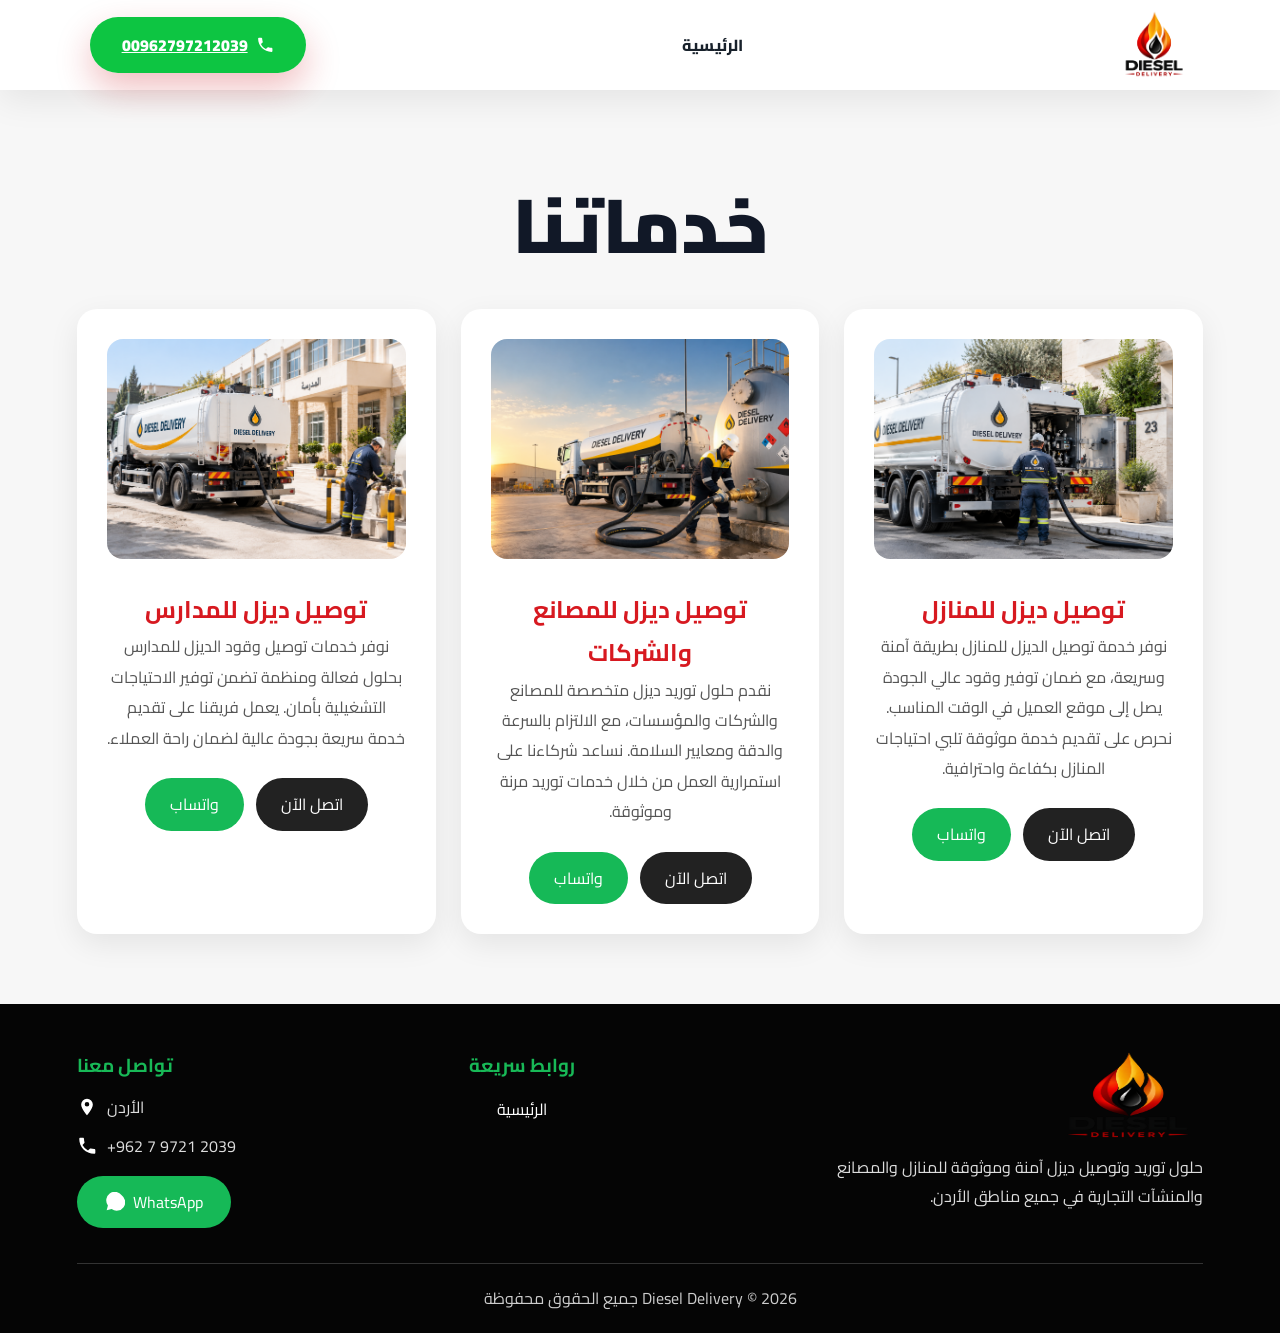
==== service.html @ 4aa0ca22 "Add files via upload" ====
<!DOCTYPE html>
<html lang="ar" dir="rtl">
<head>
<meta charset="UTF-8">
<meta name="viewport" content="width=device-width, initial-scale=1.0">
<title>خدماتنا | Diesel Delivery</title>
<link rel="stylesheet" href="style.css">
</head>
<body>

    <header>
<img src="assets/logo.png" class="logo">
<button class="menu-toggle" aria-label="Menu">☰</button>
<nav id="mainNav">
<a href="index.html">الرئيسية</a>
</nav>
<a class="phone" href="tel:+962797212039">
<svg class="nav-phone-icon" viewBox="0 0 24 24" aria-hidden="true">
<path d="M6.6 10.8c1.8 3.5 3.1 4.8 6.6 6.6l2.2-2.2c.3-.3.8-.4 1.2-.2 1.3.5 2.7.8 4.1.8.7 0 1.2.5 1.2 1.2V20c0 .7-.5 1.2-1.2 1.2C10.8 21.2 2.8 13.2 2.8 3.4 2.8 2.7 3.3 2.2 4 2.2h3c.7 0 1.2.5 1.2 1.2 0 1.4.3 2.8.8 4.1.1.4.1.8-.2 1.2z"/>
</svg>
00962797212039</a>
</header>

<section class="services-page">
<h1>خدماتنا</h1>

<div class="services-grid">

<div class="service-card">
<img class="service-image" src="assets/home-diesel.png" alt="توصيل ديزل للمنازل">
<h2>توصيل ديزل للمنازل</h2>
<p>نوفر خدمة توصيل الديزل للمنازل بطريقة آمنة وسريعة، مع ضمان توفير وقود عالي الجودة يصل إلى موقع العميل في الوقت المناسب. نحرص على تقديم خدمة موثوقة تلبي احتياجات المنازل بكفاءة واحترافية.</p>
<div class="service-actions">
<a href="tel:+962797212039">اتصل الآن</a>
<a href="https://wa.me/962797212039">واتساب</a>
</div>
</div>

<div class="service-card">
<img class="service-image" src="assets/factory-diesel.png" alt="توصيل ديزل للمصانع والشركات">
<h2>توصيل ديزل للمصانع والشركات</h2>
<p>نقدم حلول توريد ديزل متخصصة للمصانع والشركات والمؤسسات، مع الالتزام بالسرعة والدقة ومعايير السلامة. نساعد شركاءنا على استمرارية العمل من خلال خدمات توريد مرنة وموثوقة.</p>
<div class="service-actions">
<a href="tel:+962797212039">اتصل الآن</a>
<a href="https://wa.me/962797212039">واتساب</a>
</div>
</div>

<div class="service-card">
<img class="service-image" src="assets/school-diesel.png" alt="توصيل ديزل للمدارس">
<h2>توصيل ديزل للمدارس</h2>
<p>نوفر خدمات توصيل وقود الديزل للمدارس بحلول فعالة ومنظمة تضمن توفير الاحتياجات التشغيلية بأمان. يعمل فريقنا على تقديم خدمة سريعة بجودة عالية لضمان راحة العملاء.</p>
<div class="service-actions">
<a href="tel:+962797212039">اتصل الآن</a>
<a href="https://wa.me/962797212039">واتساب</a>
</div>
</div>

</div>
</section>

<footer class="professional-footer">
  <div class="footer-container">

    <div class="footer-brand">
      <img src="assets/logo.png" alt="Diesel Delivery">
      <p>
        حلول توريد وتوصيل ديزل آمنة وموثوقة للمنازل والمصانع والمنشآت التجارية
        في جميع مناطق الأردن.
      </p>
    </div>

    <div class="footer-links">
      <h3>روابط سريعة</h3>
      <a href="#home">الرئيسية</a>
    </div>

    <div class="footer-contact">
      <h3>تواصل معنا</h3>
      <p class="contact-item">
        <span class="svg-icon location-icon"></span>
        الأردن
      </p>
      <p class="contact-item">
        <span class="svg-icon phone-icon"></span>
        +962 7 9721 2039
      </p>
      <a class="whatsapp-btn" href="#">
        <span class="svg-icon whatsapp-icon"></span>
        WhatsApp
      </a>
    </div>

  </div>

  <div class="footer-bottom">
    Diesel Delivery © 2026 جميع الحقوق محفوظة
  </div>
</footer>
</body>
</html>
---- style.css ----
@import url("https://fonts.googleapis.com/css2?family=Cairo:wght@400;600;700;800;900&display=swap");

:root {
  --red: #0dc542;
  --red2: #0dc542;
  --dark: #07111b;
  --gold: #f5b942;
  --bg: #f6f8fb;
  --text: #111827;
  --shadow: 0 25px 70px rgba(7, 17, 27, 0.12);
}
* {
  box-sizing: border-box;
  margin: 0;
  padding: 0;
}
html {
  scroll-behavior: smooth;
}
body {
  font-family: Cairo, Arial, sans-serif;
  color: var(--text);
  background: #fff;
  line-height: 1.8;
}
header {
  height: 90px;
  padding: 0 7%;
  display: flex;
  align-items: center;
  justify-content: space-between;
  position: sticky;
  top: 0;
  z-index: 50;
  background: rgba(255, 255, 255, 0.86);
  backdrop-filter: blur(18px);
  box-shadow: 0 10px 35px rgba(0, 0, 0, 0.08);
}
.logo {
  height: 72px;
  transition: 0.4s;
}
.logo:hover {
  transform: scale(1.08);
}
nav a {
  margin: 0 14px;
  color: #18212b;
  text-decoration: none;
  font-weight: 800;
  transition: 0.3s;
  position: relative;
}
nav a:before {
  content: "";
  position: absolute;
  right: 0;
  bottom: -10px;
  width: 0;
  height: 3px;
  background: var(--red);
  transition: 0.3s;
}
nav a:hover {
  color: var(--red);
}
nav a:hover:before {
  width: 100%;
}
.phone,
button {
  border: 0;
  border-radius: 50px;
  padding: 14px 32px;
  font-family: inherit;
  font-weight: 900;
  color: #fff;
  background: linear-gradient(135deg, var(--red), var(--red2));
  box-shadow: 0 15px 35px rgba(201, 21, 29, 0.28);
  cursor: pointer;
  transition: 0.35s;
}
.phone:hover,
button:hover {
  transform: translateY(-5px);
  box-shadow: 0 22px 45px rgba(201, 21, 29, 0.35);
}
.hero {
  min-height: 860px;
  display: flex;
  align-items: center;
  position: relative;
  overflow: hidden;
  background:
    linear-gradient(
      268deg,
      rgba(5, 12, 20, 0.88) 0%,
      rgba(5, 12, 20, 0.62) 70%,
      rgba(5, 12, 20, 0.15) 125%
    ),
    url(assets/hero-truck.png) center / cover;
}
.hero:before {
  content: "";
  position: absolute;
  inset: 0;
  background: radial-gradient(circle at 80% 50%, rgb(35 141 43 / 35%), transparent 35%);
}
.hero .content {
  position: relative;
  z-index: 2;
  /* max-width:700px; */
  color: #fff;
  /* padding:40px; */
  animation: heroFade 0.9s ease;
}
.hero .content span {
  display: inline-block;
  background: rgba(255, 255, 255, 0.12);
  border: 1px solid rgba(255, 255, 255, 0.25);
  padding: 8px 22px;
  border-radius: 50px;
  backdrop-filter: blur(10px);
  color: #fff;
}
.hero h1 {
  font-size: clamp(42px, 5vw, 72px);
  line-height: 1.15;
  font-weight: 900;
  margin: 20px 0;
}
.hero h1 b {
  color: #2ac96b;
}
.hero p {
  font-size: 20px;
  color: #f1f5f9;
  max-width: 560px;
}
.hero button {
  border: none;
  border-radius: 14px;
  padding: 15px 34px;
  font-size: 17px;
  font-weight: 800;
  margin: 25px 8px 0 0;
  cursor: pointer;
  transition: 0.3s;
  background: #c9151d;
  color: white;
  box-shadow: 0 15px 35px rgba(201, 21, 29, 0.35);
}
.hero button:hover {
  transform: translateY(-5px);
}
.hero .outline {
  background: transparent;
  border: 2px solid #fff;
}
@keyframes heroFade {
  from {
    opacity: 0;
    transform: translateY(30px);
  }
  to {
    opacity: 1;
    transform: none;
  }
}
.hero:after {
  content: "";
  position: absolute;
  inset: auto 0 0;
  height: 90px;
  background: linear-gradient(transparent, #fff);
}
.content {
  width: 58%;
  padding-right: 8%;
  position: relative;
  z-index: 2;
}
.content span {
  display: inline-block;
  background: #fff1f2;
  color: var(--red);
  padding: 8px 22px;
  border-radius: 40px;
  font-weight: 900;
}
h1 {
  font-size: 76px;
  line-height: 1.15;
  font-weight: 900;
  margin: 22px 0;
}
h1 b {
  color: var(--red);
}
.content p {
  font-size: 23px;
  /* color: #374151; */
  max-width: 650px;
  margin-bottom: 35px;
}
.outline {
  background: #fff;
  color: var(--dark);
  border: 2px solid var(--dark);
  box-shadow: none;
  margin-right: 12px;
}
.features {
  display: grid;
  grid-template-columns: repeat(4, 1fr);
  gap: 25px;
  padding: 40px 8% 90px;
  background: #fff;
}
.features div {
  background: #fff;
  padding: 35px 20px;
  text-align: center;
  border-radius: 28px;
  box-shadow: var(--shadow);
  border: 1px solid #eef2f7;
  transition: 0.35s;
}
.features div:hover {
  transform: translateY(-12px);
  border-color: #ffd1d4;
}
.features div:first-letter {
  font-size: 45px;
}
.features h3 {
  font-size: 23px;
  margin: 15px 0 5px;
}
.about {
  padding: 100px 8%;
  display: flex;
  align-items: center;
  gap: 80px;
  background: var(--bg);
}
.about img {
  width: 48%;
  border-radius: 35px;
  box-shadow: var(--shadow);
}
.about h2,
.order h2,
.areas h2 {
  font-size: 44px;
  line-height: 1.3;
  margin-bottom: 20px;
  font-weight: 900;
}
.about p,
.order p,
.areas p {
  font-size: 21px;
}
.order {
  padding: 100px 8%;
  background:
    linear-gradient(rgba(0, 0, 0, 0.72), rgba(0, 0, 0, 0.72)),
    url("assets/delivery.png") center/cover;
  color: #fff;
}
.areas {
  text-align: center;
  padding: 90px 8%;
}
footer {
  background: var(--dark);
  color: #fff;
  padding: 45px 8%;
  /* display: flex; */
  justify-content: space-between;
  align-items: center;
}
footer img {
  height: 95px;
}
@media (max-width: 900px) {
  header {
    height: auto;
    padding: 15px;
    flex-direction: column;
    gap: 15px;
  }
  nav {
    display: none;
  }
  .hero {
    min-height: 650px;
  }
  .content {
    width: 100%;
    padding: 50px 25px;
    text-align: center;
  }
  h1 {
    font-size: 43px;
  }
  .content p {
    font-size: 18px;
    color: white;
  }
  .features {
    grid-template-columns: 1fr;
    padding: 30px 25px;
  }
  .about {
    flex-direction: column;
    padding: 60px 25px;
    gap: 35px;
  }
  .about img {
    width: 100%;
  }
  .about h2,
  .order h2,
  .areas h2 {
    font-size: 32px;
  }
  footer {
    flex-direction: column;
    gap: 20px;
    text-align: center;
  }
}

.why-us {
  padding: 90px 8%;
  background: linear-gradient(180deg, #fff, #f6f8fb);
}
.section-title {
  text-align: center;
  max-width: 850px;
  margin: auto;
}
.section-title span {
  display: inline-block;
  color: var(--red);
  background: #fff0f1;
  padding: 7px 25px;
  border-radius: 30px;
  font-weight: 900;
}
.section-title h2 {
  font-size: 45px;
  font-weight: 900;
  margin: 15px 0;
}
.section-title p {
  font-size: 20px;
  color: #4b5563;
}
.features {
  padding: 50px 0 0;
  background: transparent;
}
.feature-card svg {
  width: 55px;
  height: 55px;
  fill: var(--red);
  margin-bottom: 15px;
}
.feature-card svg path {
  stroke: none;
}
.feature-card {
  min-height: 250px;
}
@media (max-width: 900px) {
  .features {
    grid-template-columns: 1fr 1fr;
  }
  .section-title h2 {
    font-size: 32px;
  }
}
@media (max-width: 600px) {
  .features {
    grid-template-columns: 1fr;
  }
}

.menu-toggle {
  display: none;
  background: var(--red);
  color: #fff;
  border: 0;
  border-radius: 12px;
  font-size: 28px;
  width: 50px;
  height: 45px;
  cursor: pointer;
  padding: 0;
}
@media (max-width: 900px) {
  header {
    flex-direction: row;
    position: sticky;
    padding: 12px 20px;
    height: 75px;
  }
  .logo {
    height: 55px;
  }
  .menu-toggle {
    display: block;
  }
  nav {
    display: flex;
    position: absolute;
    top: 75px;
    right: 0;
    left: 0;
    background: #fff;
    flex-direction: column;
    padding: 25px;
    gap: 20px;
    box-shadow: 0 15px 35px rgba(0, 0, 0, 0.12);
    transform: translateY(-20px);
    opacity: 0;
    pointer-events: none;
    transition: 0.3s;
  }
  nav.open {
    transform: translateY(0);
    opacity: 1;
    pointer-events: auto;
  }
  nav a {
    margin: 0;
    padding: 10px 0;
  }
  .phone {
    display: none;
  }
}

/* Premium Energy CTA */
.order {
  margin: 80px auto;
  width: 86%;
  padding: 70px 30px;
  border-radius: 35px;
  background: linear-gradient(135deg, #07111b, #182b3d);
  color: #fff;
  text-align: center;
  position: relative;
  overflow: hidden;
  box-shadow: 0 30px 80px rgba(7, 17, 27, 0.25);
}
.order:before {
  content: "";
  position: absolute;
  width: 350px;
  height: 350px;
  background: rgb(21 201 70 / 35%);
  filter: blur(80px);
  top: -150px;
  right: -100px;
}
.order h2,
.order p,
.order button {
  position: relative;
}
.order h2 {
  font-size: 42px;
  margin-bottom: 15px;
}
.order p {
  font-size: 20px;
  margin-bottom: 30px;
  color: #e5e7eb;
}
.order .outline {
  background: transparent;
  border: 2px solid #fff;
  margin-right: 12px;
}

/* Floating WhatsApp */
.floating-whatsapp {
  position: fixed;
  left: 28px;
  bottom: 28px;
  width: 68px;
  height: 68px;
  border-radius: 50%;
  background: #25d366;
  display: flex;
  align-items: center;
  justify-content: center;
  z-index: 999;
  box-shadow: 0 15px 35px rgba(0, 0, 0, 0.25);
  animation: whatsappPulse 2s infinite;
}
.floating-whatsapp svg {
  width: 38px;
  height: 38px;
  fill: #fff;
}
@keyframes whatsappPulse {
  0% {
    transform: scale(1);
  }
  50% {
    transform: scale(1.08);
  }
  100% {
    transform: scale(1);
  }
}
@media (max-width: 768px) {
  .order {
    width: 92%;
    padding: 45px 20px;
  }
  .order h2 {
    font-size: 30px;
  }
  .floating-whatsapp {
    width: 58px;
    height: 58px;
    left: 18px;
    bottom: 18px;
  }
}

/* SVG Action Buttons */
.hero-btn,
.cta-btn {
  display: inline-flex;
  align-items: center;
  justify-content: center;
  gap: 10px;
  text-decoration: none;
  padding: 15px 28px;
  border-radius: 14px;
  font-weight: 700;
  cursor: pointer;
}
.hero-btn svg,
.cta-btn svg {
  width: 22px;
  height: 22px;
  fill: currentColor;
}
.whatsapp-btn {
  background: #25d366;
  color: #fff;
}
.call-btn {
  color: #fff;
}
.call-btn svg {
  fill: currentColor;
}
.cta-btn {
  padding: 15px 28px;
  border-radius: 14px;
  font-weight: 700;
}
.order .cta-btn {
  margin: 8px;
}

/* Navbar phone SVG */
.phone{
    display:flex;
    align-items:center;
    justify-content:center;
    gap:8px;
}
.nav-phone-icon{
    width:18px;
    height:18px;
    fill:currentColor;
}


.professional-footer{
 background:#050505;
 color:#fff;
 padding:45px 6% 20px;
}
.footer-container{
 display:flex;
 justify-content:space-between;
 gap:40px;
}
.footer-brand{width:35%;}
.footer-brand img{width:150px;}
.footer-brand p{line-height:1.8;color:#ddd;}
.footer-links{text-align:center;display:flex;flex-direction:column;gap:12px;}
.footer-links h3,.footer-contact h3{color:#18b957;}
.footer-links a{color:white;text-decoration:none;}
.footer-contact{direction:ltr;}
.contact-item{
 display:flex;
     margin-top: 10px;
 align-items:center;
 gap:10px;
 color:#ddd;
}
.svg-icon{
 width:20px;
 height:20px;
 display:inline-block;
 background-position:center;
 background-repeat:no-repeat;
 background-size:contain;
}
.phone-icon{
 background-image:url("data:image/svg+xml,%3Csvg xmlns='http://www.w3.org/2000/svg' fill='white' viewBox='0 0 24 24'%3E%3Cpath d='M6.6 10.8a15.4 15.4 0 006.6 6.6l2.2-2.2c.3-.3.8-.4 1.2-.2 1.3.4 2.7.6 4.1.6.7 0 1.3.6 1.3 1.3V20c0 .7-.6 1.3-1.3 1.3C10.4 21.3 2.7 13.6 2.7 3.3 2.7 2.6 3.3 2 4 2h3.1c.7 0 1.3.6 1.3 1.3 0 1.4.2 2.8.6 4.1.1.4 0 .8-.2 1.1z'/%3E%3C/svg%3E");
}
.whatsapp-icon{
 background-image:url("data:image/svg+xml,%3Csvg xmlns='http://www.w3.org/2000/svg' fill='white' viewBox='0 0 24 24'%3E%3Cpath d='M20 3.9A10 10 0 003.5 16.1L2 22l6-1.5A10 10 0 1020 3.9z'/%3E%3C/svg%3E");
}
.location-icon{
 background-image:url("data:image/svg+xml,%3Csvg xmlns='http://www.w3.org/2000/svg' fill='white' viewBox='0 0 24 24'%3E%3Cpath d='M12 2a7 7 0 00-7 7c0 5 7 13 7 13s7-8 7-13a7 7 0 00-7-7zm0 9.5A2.5 2.5 0 1112 6a2.5 2.5 0 010 5.5z'/%3E%3C/svg%3E");
}
.whatsapp-btn{
      margin-top: 15px;
 display:inline-flex;
 align-items:center;
 gap:8px;
 background:#16b957;
 color:#fff;
 padding:12px 28px;
 border-radius:30px;
 text-decoration:none;
}
.footer-bottom{
 border-top:1px solid #333;
 margin-top:35px;
 padding-top:20px;
 text-align:center;
 color:#ccc;
}
@media(max-width:768px){
 .footer-container{flex-direction:column;align-items:center;text-align:center;}
 .footer-brand{width:100%;}
}

.services-page{
padding:70px 6%;
background:#f7f7f7;
min-height:100vh;
}
.services-page h1{text-align:center;margin-bottom:40px;}
.services-grid{
display:grid;
grid-template-columns:repeat(auto-fit,minmax(280px,1fr));
gap:25px;
}
.service-card{
background:#fff;
padding:30px;
border-radius:20px;
box-shadow:0 10px 30px rgba(0,0,0,.08);
text-align:center;
}
.service-card h2{color:#d71920;}
.service-card p{line-height:1.9;color:#555;}
.service-actions{
display:flex;
justify-content:center;
gap:12px;
margin-top:25px;
}
.service-actions a{
padding:12px 25px;
border-radius:30px;
background:#16b957;
color:#fff;
text-decoration:none;
}
.service-actions a:first-child{background:#222;}

.service-image{
 width:100%;
 height:220px;
 object-fit:cover;
 border-radius:16px;
 margin-bottom:20px;
}
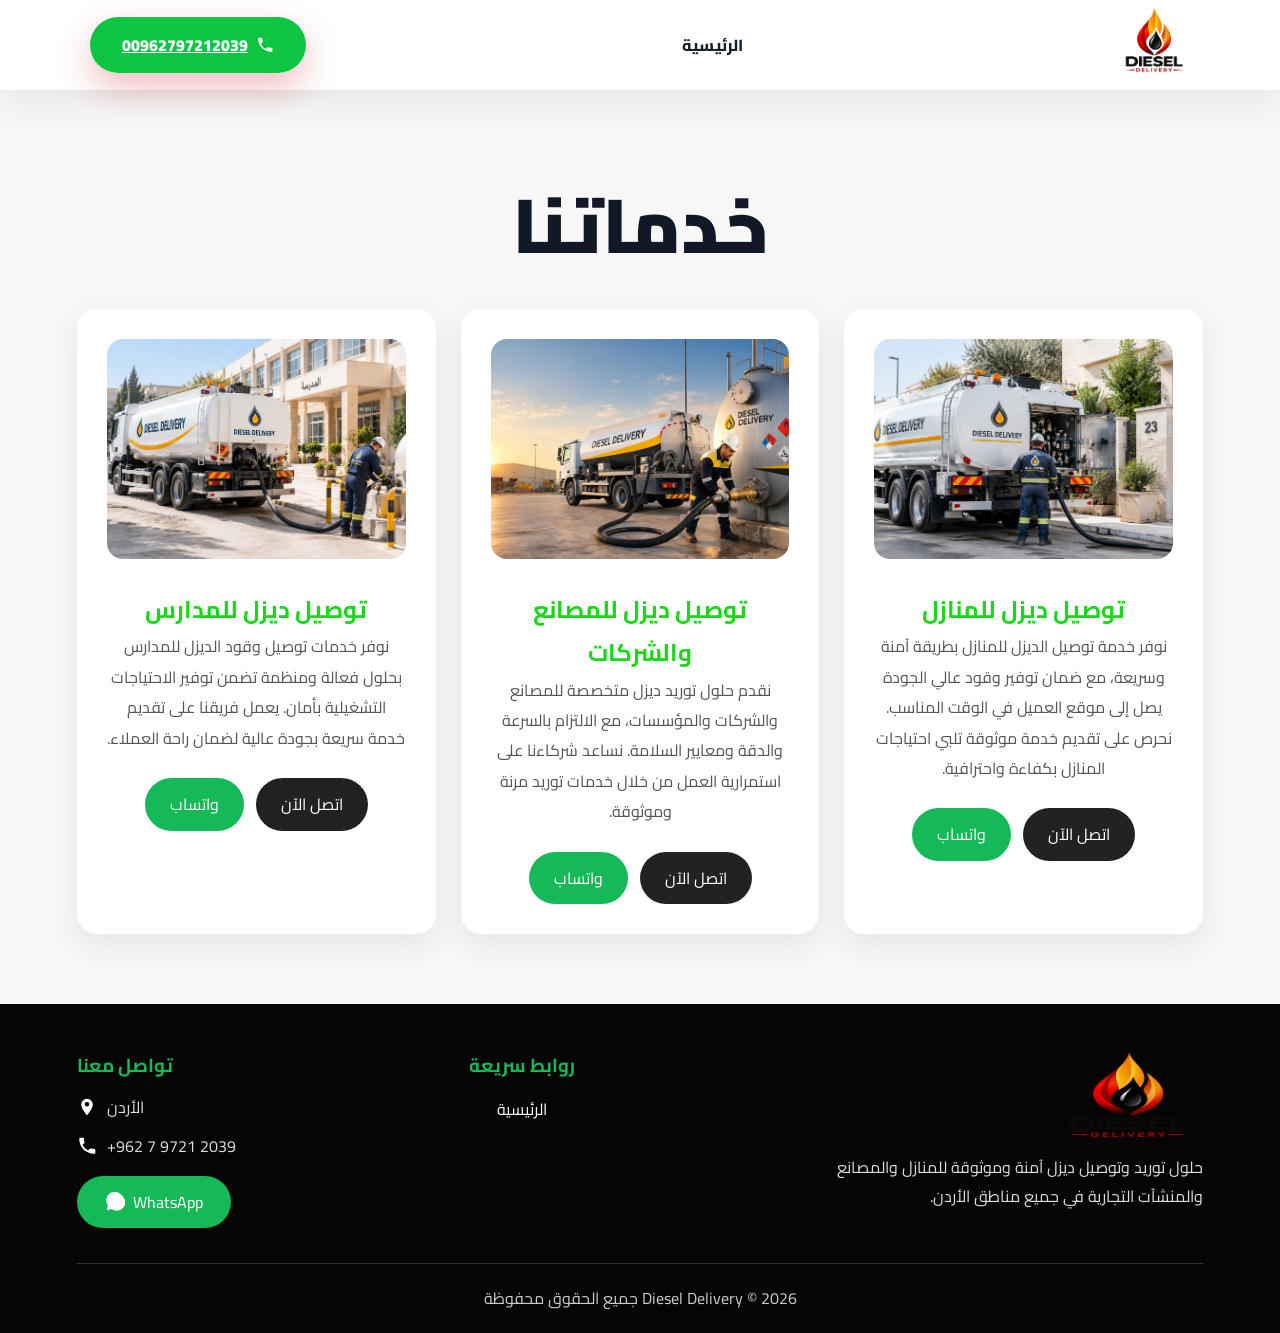
==== commit f54e54b6: "Add files via upload" ====
--- a/service.html
+++ b/service.html
@@ -3,13 +3,16 @@
 <head>
 <meta charset="UTF-8">
 <meta name="viewport" content="width=device-width, initial-scale=1.0">
+<link rel="icon" type="image/x-icon" href="assets/logo.png">
+
 <title>خدماتنا | Diesel Delivery</title>
 <link rel="stylesheet" href="style.css">
 </head>
 <body>
 
     <header>
-<img src="assets/logo.png" class="logo">
+      <a href="index.html"><img src="assets/logo.png" class="logo"></a>
+
 <button class="menu-toggle" aria-label="Menu">☰</button>
 <nav id="mainNav">
 <a href="index.html">الرئيسية</a>
@@ -97,5 +100,11 @@
     Diesel Delivery © 2026 جميع الحقوق محفوظة
   </div>
 </footer>
+<script>
+const btn=document.querySelector(".menu-toggle");
+const nav=document.querySelector("#mainNav");
+btn.addEventListener("click",()=>{nav.classList.toggle("open");btn.classList.toggle("active");});
+nav.querySelectorAll("a").forEach(a=>a.addEventListener("click",()=>nav.classList.remove("open")));
+</script>
 </body>
-</html>
+</html>
--- a/style.css
+++ b/style.css
@@ -669,7 +669,7 @@
 box-shadow:0 10px 30px rgba(0,0,0,.08);
 text-align:center;
 }
-.service-card h2{color:#d71920;}
+.service-card h2{color:#19d719;}
 .service-card p{line-height:1.9;color:#555;}
 .service-actions{
 display:flex;
@@ -693,3 +693,55 @@
  border-radius:16px;
  margin-bottom:20px;
 }
+
+.services-home{
+padding:70px 6%;
+background:#f6f6f6;
+direction:rtl;
+}
+.services-title{text-align:center;margin-bottom:40px;}
+.services-title h2{color:#000000;font-size:36px;}
+.services-cards{
+display:grid;
+grid-template-columns:repeat(3,1fr);
+gap:25px;
+}
+.service-box{
+background:#fff;
+border-radius:22px;
+padding:30px;
+text-align:center;
+box-shadow:0 10px 30px rgba(0,0,0,.08);
+}
+.service-box img{
+width:100%;
+height:220px;
+object-fit:cover;
+border-radius:18px;
+}
+.service-box h3{
+color:#1be246;
+font-size:25px;
+margin:25px 0 15px;
+}
+.service-box p{
+line-height:2;
+color:#555;
+}
+.service-buttons{
+/* display:flex; */
+justify-content:center;
+gap:15px;
+margin-top:25px;
+}
+.service-buttons a{
+padding:12px 28px;
+border-radius:30px;
+color:white;
+text-decoration:none;
+}
+.call-btn{background:#222;}
+.whatsapp-btn{background:#16b957;}
+@media(max-width:900px){
+.services-cards{grid-template-columns:1fr;}
+}
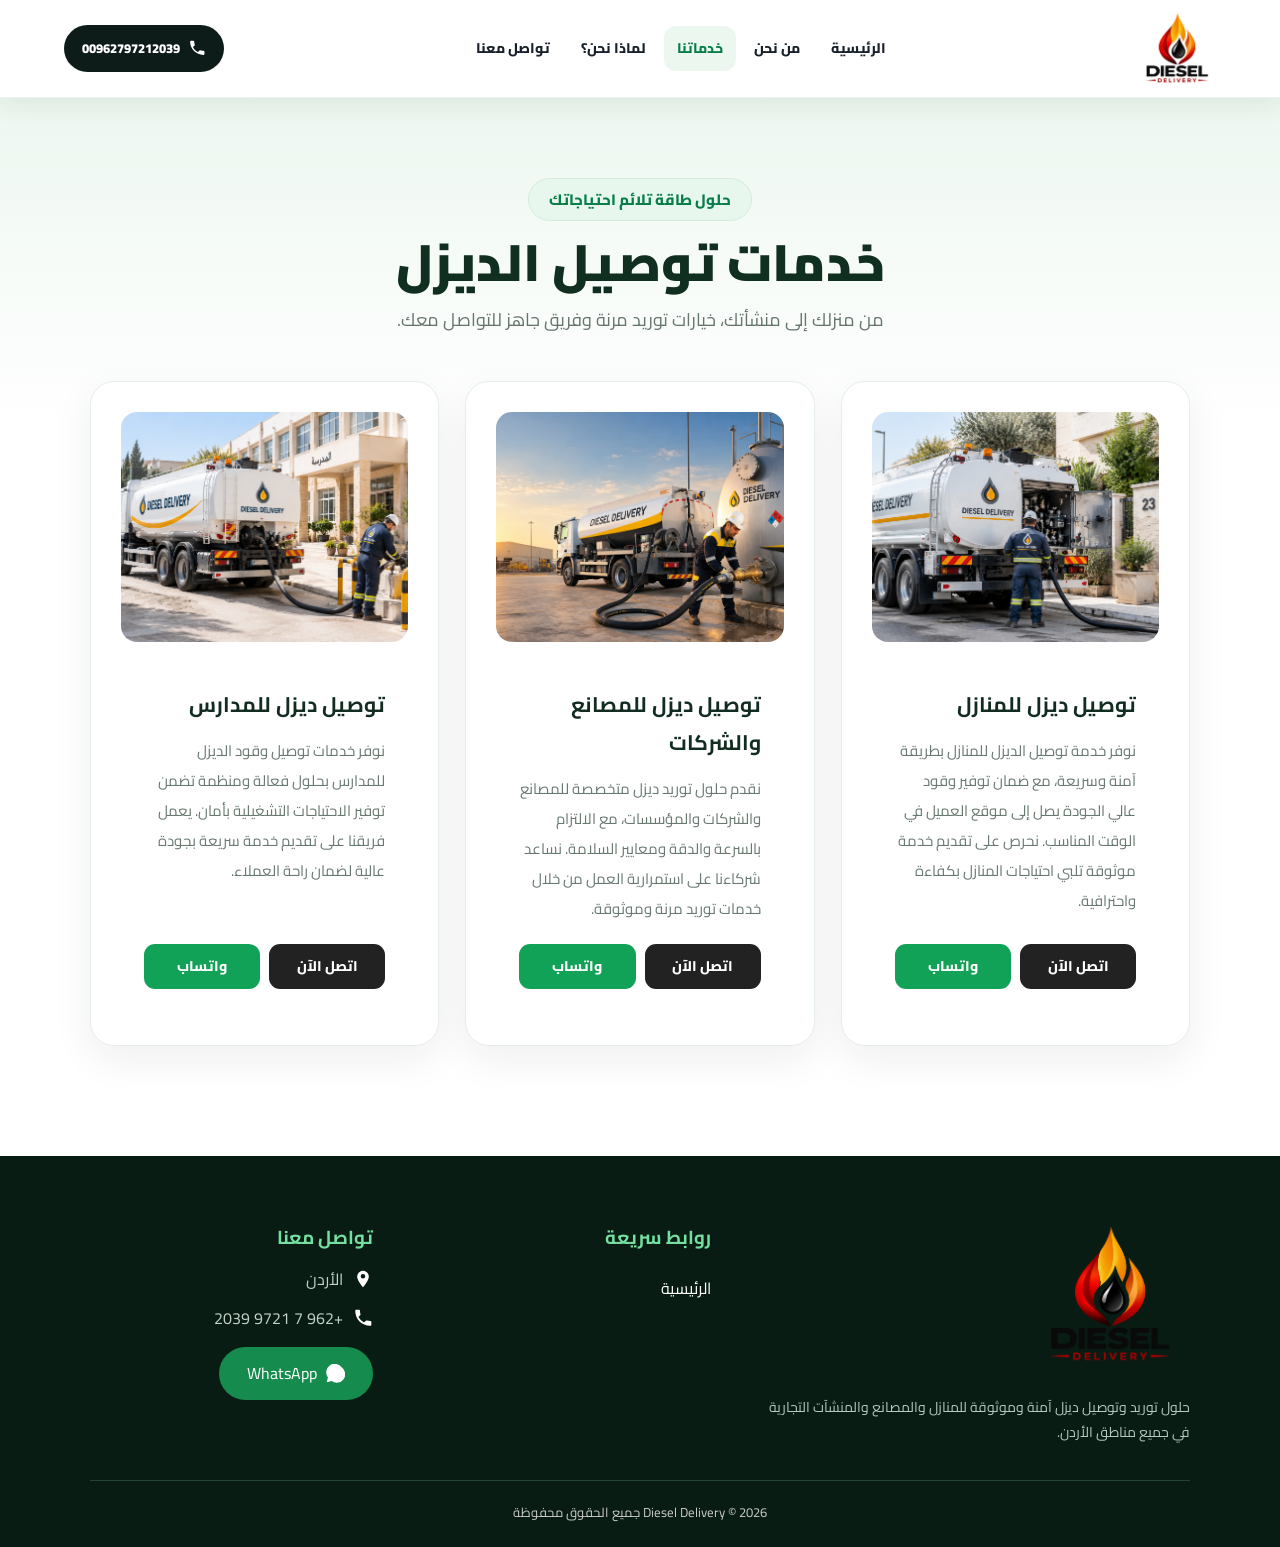
==== commit 0bde1145: "edit style" ====
--- a/service.html
+++ b/service.html
@@ -11,11 +11,15 @@
 <body>
 
     <header>
-      <a href="index.html"><img src="assets/logo.png" class="logo"></a>
+      <a href="index.html"><img src="assets/logo.png" class="logo" alt="Diesel Delivery"></a>
 
-<button class="menu-toggle" aria-label="Menu">☰</button>
+<button class="menu-toggle" aria-label="فتح قائمة التنقل" aria-expanded="false" aria-controls="mainNav">☰</button>
 <nav id="mainNav">
-<a href="index.html">الرئيسية</a>
+<a href="index.html#hero">الرئيسية</a>
+<a href="index.html#about">من نحن</a>
+<a href="service.html" aria-current="page">خدماتنا</a>
+<a href="index.html#why">لماذا نحن؟</a>
+<a href="index.html#order">تواصل معنا</a>
 </nav>
 <a class="phone" href="tel:+962797212039">
 <svg class="nav-phone-icon" viewBox="0 0 24 24" aria-hidden="true">
@@ -25,7 +29,7 @@
 </header>
 
 <section class="services-page">
-<h1>خدماتنا</h1>
+<div class="services-page-intro"><span class="eyebrow">حلول طاقة تلائم احتياجاتك</span><h1>خدمات توصيل الديزل</h1><p>من منزلك إلى منشأتك، خيارات توريد مرنة وفريق جاهز للتواصل معك.</p></div>
 
 <div class="services-grid">
 
@@ -75,7 +79,7 @@
 
     <div class="footer-links">
       <h3>روابط سريعة</h3>
-      <a href="#home">الرئيسية</a>
+      <a href="index.html#hero">الرئيسية</a>
     </div>
 
     <div class="footer-contact">
@@ -88,7 +92,7 @@
         <span class="svg-icon phone-icon"></span>
         +962 7 9721 2039
       </p>
-      <a class="whatsapp-btn" href="#">
+      <a class="whatsapp-btn" href="https://wa.me/962797212039" target="_blank" rel="noopener noreferrer">
         <span class="svg-icon whatsapp-icon"></span>
         WhatsApp
       </a>
@@ -103,8 +107,8 @@
 <script>
 const btn=document.querySelector(".menu-toggle");
 const nav=document.querySelector("#mainNav");
-btn.addEventListener("click",()=>{nav.classList.toggle("open");btn.classList.toggle("active");});
-nav.querySelectorAll("a").forEach(a=>a.addEventListener("click",()=>nav.classList.remove("open")));
+btn.addEventListener("click",()=>{const opened=nav.classList.toggle("open");btn.classList.toggle("active",opened);btn.setAttribute("aria-expanded",String(opened));});
+nav.querySelectorAll("a").forEach(a=>a.addEventListener("click",()=>{nav.classList.remove("open");btn.classList.remove("active");btn.setAttribute("aria-expanded","false");}));
 </script>
 </body>
 </html>
--- a/style.css
+++ b/style.css
@@ -745,3 +745,82 @@
 @media(max-width:900px){
 .services-cards{grid-template-columns:1fr;}
 }
+
+
+/* Design refresh — keeps the original brand logo and contact information. */
+:root{--red:#13a65a;--red2:#087d49;--dark:#0d1c19;--gold:#a2e0b9;--bg:#f2f7f4;--text:#172620;--shadow:0 18px 48px rgba(8,43,29,.095)}
+body{background:#fff;color:var(--text);overflow-x:hidden}
+header{height:98px;padding:0 max(5%,calc((100vw - 1320px)/2));background:rgba(255,255,255,.96);box-shadow:0 4px 28px rgba(10,35,25,.09);border-bottom:1px solid #ecf2ed;gap:18px}
+header>a:first-child{flex:0 0 auto;display:flex;align-items:center}
+.logo{height:78px;max-width:185px;object-fit:contain}
+nav{display:flex;align-items:center;gap:5px}
+nav a{margin:0;padding:10px 13px;border-radius:12px;font-size:14px;white-space:nowrap}
+nav a:before{display:none}
+nav a:hover,nav a[aria-current="page"]{background:#ecf8ef;color:#087d49}
+.phone{background:#0d1c19;color:#fff;padding:12px 18px;text-decoration:none;white-space:nowrap;box-shadow:none;font-size:13px}
+.phone:hover{background:#087d49;box-shadow:0 12px 25px rgba(0,0,0,.14)}
+.hero{min-height:680px;background:linear-gradient(270deg,rgba(6,26,21,.93) 0%,rgba(7,31,25,.88) 34%,rgba(8,25,20,.3) 80%),url('assets/hero-truck.png') center center/cover}
+.hero:before{background:radial-gradient(ellipse at 15% 10%,rgba(28,170,99,.2),transparent 65%)}
+.hero:after{height:75px;background:linear-gradient(transparent,#fff)}
+.hero .content{width:min(790px,75%);padding:55px 7%;text-align:right}
+.hero .content span,.eyebrow{display:inline-block;background:rgba(30,192,106,.14);color:#b4ffd2;border:1px solid rgba(165,255,196,.24);border-radius:99px;padding:7px 20px;font-size:15px;font-weight:800}
+.hero h1{font-size:clamp(42px,5.3vw,78px);letter-spacing:-1px;margin:22px 0 24px;line-height:1.24}
+.hero h1 b{color:#66e5a3}
+.hero p{font-size:clamp(17px,1.7vw,22px);max-width:650px;line-height:2;color:#f0f9f4;margin:0 0 25px}
+.hero-btn,.cta-btn,.about-link,.all-services-link{display:inline-flex;justify-content:center;align-items:center;gap:10px;border-radius:13px;padding:14px 26px;font-weight:900;text-decoration:none;transition:transform .2s,box-shadow .2s,background .2s}
+.hero-btn:hover,.cta-btn:hover,.about-link:hover,.all-services-link:hover{transform:translateY(-3px)}
+.hero-btn.whatsapp-btn{background:#129955;color:white;box-shadow:0 15px 40px rgba(1,18,11,.22);margin-left:8px}
+.hero .outline{color:white;background:rgba(255,255,255,.09);border:1px solid rgba(255,255,255,.7);margin:0}
+.why-us{padding:95px 7%;background:#fff}
+.section-title{max-width:930px}
+.section-title span,.services-title .eyebrow,.services-page .eyebrow{background:#e8f7ed;color:#087d49;border:1px solid #d4ebdd}
+.section-title h2,.services-title h2{font-size:clamp(31px,3.6vw,47px);line-height:1.4;color:#122c21;margin:12px 0}
+.section-title p{font-size:17px;line-height:2;color:#607268}
+.features{gap:20px;padding:42px 0 0;grid-template-columns:repeat(4,minmax(0,1fr))}
+.features .feature-card{border:1px solid #e1eee6;border-radius:22px;background:linear-gradient(150deg,#fff,#f8fcf9);padding:30px 17px;min-height:235px;box-shadow:0 14px 34px rgba(2,45,21,.06)}
+.features .feature-card:hover{border-color:#7ccea1;transform:translateY(-7px);box-shadow:0 24px 45px rgba(2,45,21,.12)}
+.feature-card svg{fill:#119758;width:48px;height:48px}
+.feature-card h3{font-size:19px}.feature-card p{font-size:14px;color:#66776c}
+.services-home{padding:94px 7% 100px;background:#f2f7f4;text-align:center}
+.services-title{max-width:740px;margin:0 auto 39px}.services-title p{color:#607268;font-size:17px}
+.services-cards{display:grid;grid-template-columns:repeat(3,minmax(0,1fr));gap:26px;align-items:stretch}
+.service-box,.service-card{overflow:hidden;background:white;border:1px solid #e6eee9;border-radius:24px;box-shadow:0 13px 40px rgba(4,32,19,.07);text-align:right;transition:transform .25s,box-shadow .25s}
+.service-box:hover,.service-card:hover{transform:translateY(-6px);box-shadow:0 20px 48px rgba(4,32,19,.14)}
+.service-box img,.service-card img{width:100%;height:230px;object-fit:cover;display:block}
+.service-box h3,.service-card h2{font-size:21px;color:#122c21;margin:24px 23px 12px}
+.service-box p,.service-card p{font-size:15px;line-height:2;color:#687970;margin:0 23px 20px}
+.service-buttons,.service-actions{display:flex;flex-wrap:wrap;gap:9px;margin:0 23px 26px}
+.service-buttons a,.service-actions a{flex:1;min-width:95px;display:inline-flex;justify-content:center;align-items:center;text-decoration:none;border-radius:11px;padding:10px 14px;background:#122b21;color:#fff;font-weight:800;font-size:14px;transition:background .2s}
+.service-buttons a:hover,.service-actions a:hover{background:#0e8e51}
+.service-buttons .whatsapp-btn,.service-actions a:last-child{background:#11a258;color:white;margin:0}
+.all-services-link{margin-top:37px;background:#123527;color:white}
+.about{padding:105px 7%;gap:65px;background:#fff}
+.about img{width:49%;max-height:460px;object-fit:cover;border-radius:26px;box-shadow:var(--shadow)}
+.about>div{flex:1}.about h2{font-size:clamp(29px,3.2vw,43px);color:#142d22}
+.about p{font-size:17px;color:#64756c;line-height:2.1}
+.about-link{background:#108b4d;color:white;margin-top:24px}
+.order{width:86%;max-width:1300px;margin:45px auto 95px;padding:76px 25px;border-radius:29px;background:radial-gradient(circle at 8% 20%,#16663d 0%,transparent 35%),linear-gradient(125deg,#102a20,#071911);box-shadow:0 22px 55px rgba(6,39,23,.2)}
+.order:before{background:rgba(71,214,123,.2)}
+.order h2{font-size:clamp(29px,3.5vw,43px)}
+.order .outline{color:white;background:transparent;border:1px solid #fff}
+.professional-footer{background:#081c14;padding:65px 7% 22px}
+.footer-container{max-width:1250px;margin:auto;display:grid;grid-template-columns:1.5fr 1fr 1fr;gap:55px}
+.footer-brand{width:auto}.footer-brand img{width:160px;height:auto;max-height:150px;object-fit:contain}
+.footer-brand p{font-size:14px;color:#b5c9be;margin-top:15px}
+.footer-links{text-align:right;gap:9px}.footer-links h3,.footer-contact h3{color:#75dfa1;margin-bottom:10px}
+.footer-links a:hover{text-decoration:underline;color:#83e1aa}
+.footer-contact{direction:rtl}.contact-item{color:#c4d2c8}.footer-contact .whatsapp-btn{background:#168b4e}
+.footer-bottom{border-color:#244235;font-size:13px}
+.services-page{padding:80px 7% 110px;background:linear-gradient(#edf7f0 0%,#fff 330px)}
+.services-page-intro{text-align:center;max-width:810px;margin:0 auto 45px}
+.services-page h1{color:#112f20;font-size:clamp(34px,4vw,55px);margin:12px 0}
+.services-page-intro p{font-size:18px;color:#64756c}
+.services-grid{display:grid;grid-template-columns:repeat(3,minmax(0,1fr));gap:26px;max-width:1320px;margin:auto}
+.services-grid .service-card{height:100%;display:flex;flex-direction:column}
+.services-grid .service-card p{flex:1}
+.floating-whatsapp{width:58px;height:58px;background:#19a85f}
+a:focus-visible,button:focus-visible{outline:3px solid #4cca88;outline-offset:4px}
+@media(max-width:1080px){header{padding:0 3%}nav a{padding:9px 7px;font-size:13px}.phone{padding:10px;font-size:12px}.services-cards,.services-grid{gap:14px}}
+@media(max-width:900px){header{height:78px;padding:10px 5%;flex-direction:row}.logo{height:62px}nav{display:flex;top:78px;gap:6px;padding:20px;border-bottom:1px solid #e6eee9}nav a{font-size:15px;padding:11px 16px}.menu-toggle{display:block;background:#0e874a;border-radius:12px}.phone{display:none}.hero{min-height:600px;background-position:60% center}.hero .content{width:100%;padding:70px 7%;text-align:right}.hero h1{font-size:clamp(38px,7vw,60px)}.features{grid-template-columns:repeat(2,minmax(0,1fr))}.services-cards,.services-grid{grid-template-columns:repeat(2,minmax(0,1fr))}.about{gap:30px;flex-direction:column}.about img{width:100%}.footer-container{grid-template-columns:repeat(2,1fr);gap:35px}.footer-brand{grid-column:span 2}}
+@media(max-width:600px){header{padding:9px 18px}.hero{min-height:620px;background:linear-gradient(270deg,rgba(4,25,17,.92),rgba(4,25,17,.62)),url('assets/hero-truck.png') 60% center/cover}.hero .content{padding:65px 22px}.hero h1{font-size:42px}.hero p{font-size:17px}.hero-btn{margin:6px 0!important;font-size:14px;padding:12px 15px}.why-us,.services-home,.services-page{padding:65px 20px}.features,.services-cards,.services-grid{grid-template-columns:1fr}.section-title p{font-size:15px}.services-title h2,.section-title h2{font-size:30px}.feature-card{min-height:auto}.about{padding:70px 22px}.about p{font-size:15px}.order{width:92%;padding:50px 17px;margin:20px auto 70px}.order .cta-btn{margin:6px 2px;padding:12px 15px}.footer-container{display:flex;flex-direction:column;text-align:right}.footer-links{text-align:right}.footer-brand img{width:140px}.professional-footer{padding:55px 25px 18px}.services-page-intro p{font-size:16px}}
+@media(prefers-reduced-motion:reduce){*,*::before,*::after{animation:none!important;transition:none!important;scroll-behavior:auto!important}}
